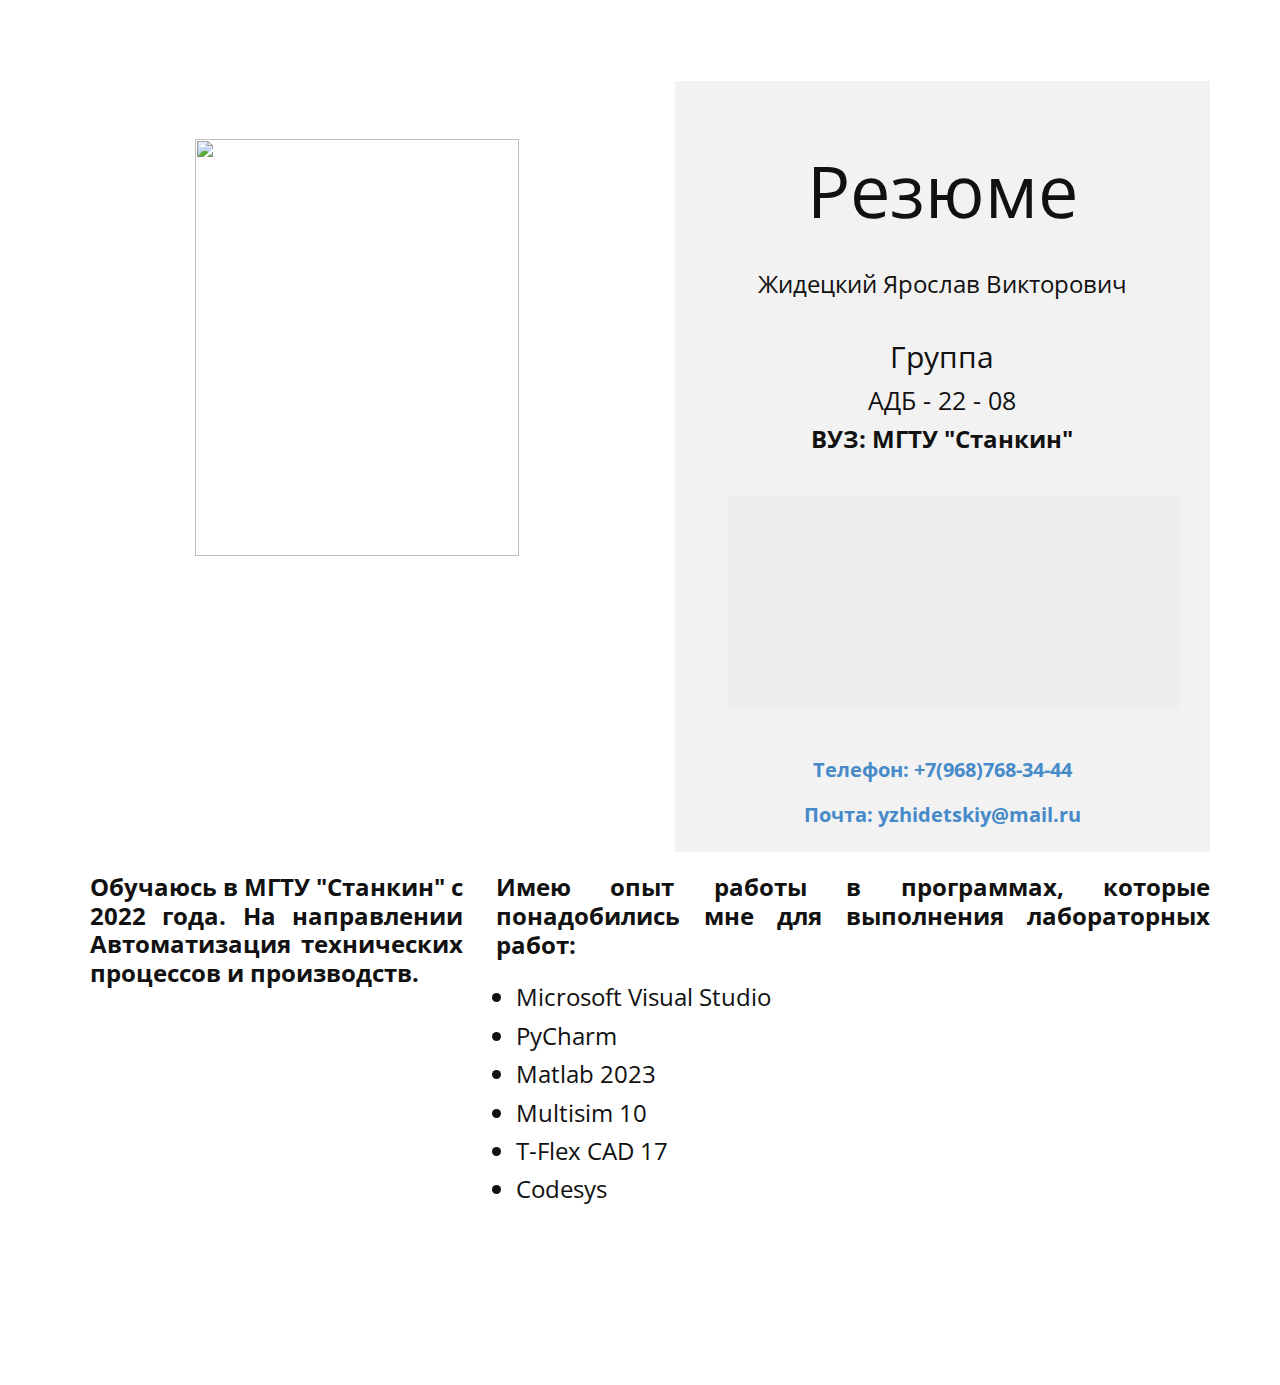
==== Главная.html @ a61671f0 "Add files via upload" ====
<!DOCTYPE html>
<html style="font-size: 16px;" lang="ru"><head>
    <meta name="viewport" content="width=device-width, initial-scale=1.0">
    <meta charset="utf-8">
    <meta name="keywords" content="Featured clients, Contact Us">
    <meta name="description" content="">
    <title>Главная</title>
    <link rel="stylesheet" href="nicepage.css" media="screen">
<link rel="stylesheet" href="Главная.css" media="screen">
    <script class="u-script" type="text/javascript" src="jquery-1.9.1.min.js" defer=""></script>
    <script class="u-script" type="text/javascript" src="nicepage.js" defer=""></script>
    <meta name="generator" content="Nicepage 6.7.6, nicepage.com">
    <link id="u-theme-google-font" rel="stylesheet" href="https://fonts.googleapis.com/css?family=Roboto:100,100i,300,300i,400,400i,500,500i,700,700i,900,900i|Open+Sans:300,300i,400,400i,500,500i,600,600i,700,700i,800,800i">
    <link id="u-page-google-font" rel="stylesheet" href="https://fonts.googleapis.com/css?family=Montserrat:100,100i,200,200i,300,300i,400,400i,500,500i,600,600i,700,700i,800,800i,900,900i">
    
    
    
    
    <script type="application/ld+json">{
		"@context": "http://schema.org",
		"@type": "Organization",
		"name": "Zhidetskiy_resume",
		"url": "/"
}</script>
    <meta name="theme-color" content="#478ac9">
    <meta property="og:title" content="Главная">
    <meta property="og:type" content="website">
    <link rel="canonical" href="/">
  <meta data-intl-tel-input-cdn-path="intlTelInput/"></head>
  <body data-path-to-root="./" data-include-products="false" class="u-body u-xl-mode" data-lang="ru"><header class="u-clearfix u-container-align-center u-header u-header" id="sec-6a40"><div class="u-clearfix u-sheet u-sheet-1"></div></header>
    <section class="u-align-center u-clearfix u-section-1" id="sec-52f0">
      <div class="u-clearfix u-sheet u-valign-middle u-sheet-1">
        <div class="data-layout-selected u-clearfix u-expanded-width u-gutter-30 u-layout-wrap u-layout-wrap-1">
          <div class="u-layout">
            <div class="u-layout-row">
              <div class="u-align-left u-container-style u-layout-cell u-right-cell u-size-31 u-white u-layout-cell-1">
                <div class="u-container-layout u-container-layout-1">
                  <img class="custom-expanded u-hover-feature u-image u-image-contain u-image-default u-image-1" data-image-width="1400" data-image-height="1800" src="images/photolab8400.jpg">
                </div>
              </div>
              <div class="u-align-center u-container-style u-grey-5 u-layout-cell u-shape-rectangle u-size-29 u-layout-cell-2">
                <div class="u-container-layout u-container-layout-2">
                  <h1 class="u-custom-font u-text u-text-font u-title u-text-1">Резюме</h1>
                  <h4 class="u-custom-font u-text u-text-font u-text-2">Жидецкий Ярослав Викторович </h4>
                  <h3 class="u-custom-font u-text u-text-font u-text-3">Группа</h3>
                  <p class="u-text u-text-4">АДБ - 22 - 08 </p>
                  <h5 class="u-custom-font u-text u-text-font u-text-5">ВУЗ: МГТУ "Станкин" </h5>
                  <div class="u-grey-light-2 u-map u-map-1">
                    <div class="embed-responsive">
                      <iframe class="embed-responsive-item" src="https://maps.google.com/maps?output=embed&amp;q=%D0%9C%D0%93%D0%A2%D0%A3%20%D0%A1%D1%82%D0%B0%D0%BD%D0%BA%D0%B8%D0%BD&amp;z=10&amp;t=m" data-map="[base64]"></iframe>
                    </div>
                  </div>
                  <p class="u-text u-text-6">
                    <a class="u-active-none u-border-0 u-btn u-button-link u-button-style u-hover-none u-none u-text-palette-1-base u-btn-1" href="tel:+7(968)768-34-44">Телефон: +7(968)768-34-44<br>
                    </a>
                  </p>
                  <p class="u-text u-text-7">
                    <a class="u-active-none u-border-none u-btn u-button-link u-button-style u-hover-none u-none u-text-palette-1-base u-btn-2" href="mailto:yzhidetskiy@mail.ru?subject=%D0%92%D0%BE%D0%BF%D1%80%D0%BE%D1%81">Почта: yzhidetskiy@mail.ru</a>
                  </p>
                </div>
              </div>
            </div>
          </div>
        </div>
      </div>
      
      
    </section>
    <section class="u-clearfix u-section-2" id="sec-c7d8">
      <div class="u-clearfix u-sheet u-sheet-1">
        <h5 class="u-align-justify u-custom-font u-text u-text-font u-text-1">Обучаюсь в МГТУ "Станкин" с 2022 года. На направлении Автоматизация технических процессов и производств.</h5>
        <h5 class="u-align-justify u-custom-font u-text u-text-font u-text-2">Имею опыт работы в программах, которые понадобились мне для выполнения лабораторных работ:</h5>
        <ul class="u-align-justify u-text u-text-3">
          <li>Microsoft Visual Studio</li>
          <li>PyCharm</li>
          <li>Matlab 2023</li>
          <li>Multisim 10</li>
          <li>T-Flex CAD 17 </li>
          <li>Codesys</li>
        </ul>
      </div>
      
      
    </section>
    

  
</body></html>
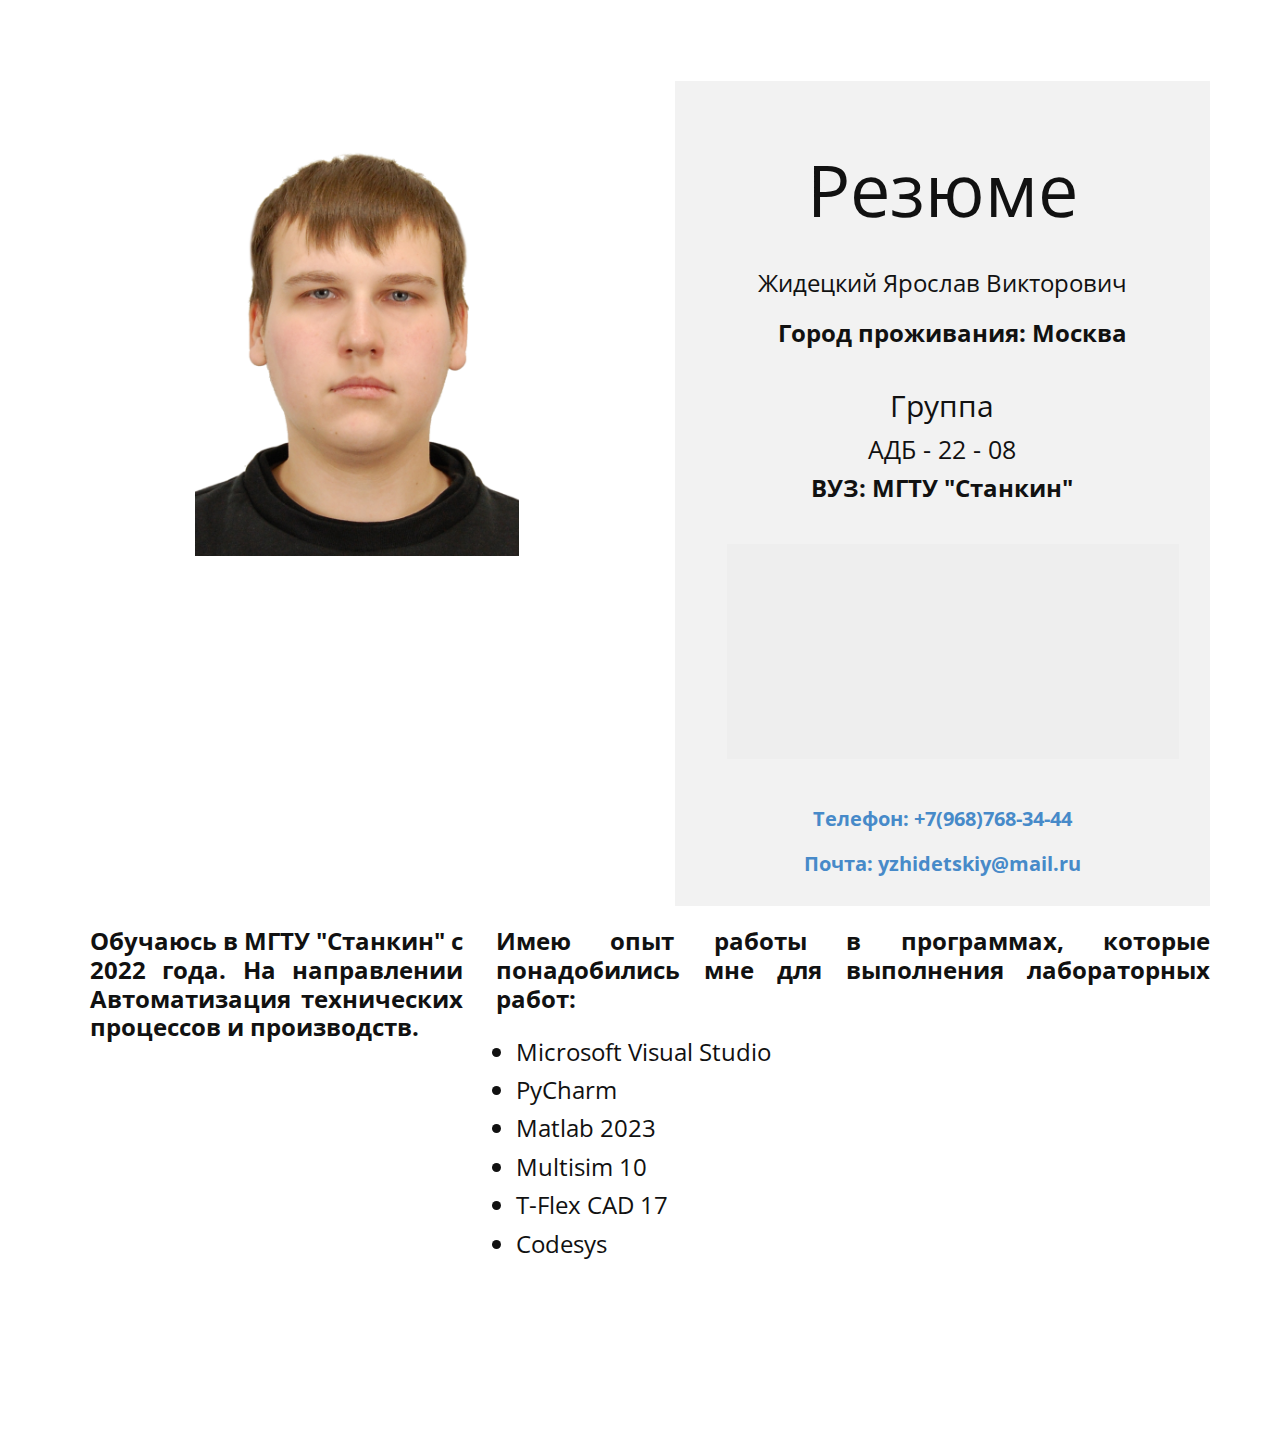
==== commit 2bc42b81: "Add files via upload" ====
--- a/Главная.html
+++ b/Главная.html
@@ -42,19 +42,20 @@
                 <div class="u-container-layout u-container-layout-2">
                   <h1 class="u-custom-font u-text u-text-font u-title u-text-1">Резюме</h1>
                   <h4 class="u-custom-font u-text u-text-font u-text-2">Жидецкий Ярослав Викторович </h4>
-                  <h3 class="u-custom-font u-text u-text-font u-text-3">Группа</h3>
-                  <p class="u-text u-text-4">АДБ - 22 - 08 </p>
-                  <h5 class="u-custom-font u-text u-text-font u-text-5">ВУЗ: МГТУ "Станкин" </h5>
+                  <h5 class="u-custom-font u-text u-text-font u-text-3">Город проживания: Москва </h5>
+                  <h3 class="u-custom-font u-text u-text-font u-text-4">Группа</h3>
+                  <p class="u-text u-text-5">АДБ - 22 - 08 </p>
+                  <h5 class="u-custom-font u-text u-text-font u-text-6">ВУЗ: МГТУ "Станкин" </h5>
                   <div class="u-grey-light-2 u-map u-map-1">
                     <div class="embed-responsive">
                       <iframe class="embed-responsive-item" src="https://maps.google.com/maps?output=embed&amp;q=%D0%9C%D0%93%D0%A2%D0%A3%20%D0%A1%D1%82%D0%B0%D0%BD%D0%BA%D0%B8%D0%BD&amp;z=10&amp;t=m" data-map="[base64]"></iframe>
                     </div>
                   </div>
-                  <p class="u-text u-text-6">
+                  <p class="u-text u-text-7">
                     <a class="u-active-none u-border-0 u-btn u-button-link u-button-style u-hover-none u-none u-text-palette-1-base u-btn-1" href="tel:+7(968)768-34-44">Телефон: +7(968)768-34-44<br>
                     </a>
                   </p>
-                  <p class="u-text u-text-7">
+                  <p class="u-text u-text-8">
                     <a class="u-active-none u-border-none u-btn u-button-link u-button-style u-hover-none u-none u-text-palette-1-base u-btn-2" href="mailto:yzhidetskiy@mail.ru?subject=%D0%92%D0%BE%D0%BF%D1%80%D0%BE%D1%81">Почта: yzhidetskiy@mail.ru</a>
                   </p>
                 </div>
@@ -83,6 +84,4 @@
       
     </section>
     
-
-  
 </body></html>--- a/Главная.css
+++ b/Главная.css
@@ -1,5 +1,5 @@
 .u-section-1 .u-sheet-1 {
-  min-height: 772px;
+  min-height: 826px;
 }
 
 .u-section-1 .u-layout-wrap-1 {
@@ -8,7 +8,7 @@
 }
 
 .u-section-1 .u-layout-cell-1 {
-  min-height: 798px;
+  min-height: 855px;
 }
 
 .u-section-1 .u-container-layout-1 {
@@ -27,7 +27,7 @@
 }
 
 .u-section-1 .u-layout-cell-2 {
-  min-height: 798px;
+  min-height: 855px;
   background-image: none;
 }
 
@@ -36,7 +36,7 @@
 }
 
 .u-section-1 .u-text-1 {
-  margin: 40px 31px 0;
+  margin: 39px 31px 0;
 }
 
 .u-section-1 .u-text-2 {
@@ -44,17 +44,22 @@
 }
 
 .u-section-1 .u-text-3 {
+  font-size: 1.5rem;
+  margin: 21px 20px 0 41px;
+}
+
+.u-section-1 .u-text-4 {
   width: 215px;
   margin: 40px auto 0;
 }
 
-.u-section-1 .u-text-4 {
+.u-section-1 .u-text-5 {
   font-size: 1.5625rem;
   width: 413px;
   margin: 5px auto 0;
 }
 
-.u-section-1 .u-text-5 {
+.u-section-1 .u-text-6 {
   font-size: 1.5rem;
   margin: 5px 30px 0;
 }
@@ -62,10 +67,10 @@
 .u-section-1 .u-map-1 {
   width: 452px;
   height: 215px;
-  margin: 41px 31px 0 auto;
-}
-
-.u-section-1 .u-text-6 {
+  margin: 41px auto 0 52px;
+}
+
+.u-section-1 .u-text-7 {
   font-weight: 700;
   line-height: 2;
   font-size: 1.25rem;
@@ -77,7 +82,7 @@
   padding: 0;
 }
 
-.u-section-1 .u-text-7 {
+.u-section-1 .u-text-8 {
   font-weight: 700;
   line-height: 2;
   font-size: 1.25rem;
@@ -96,11 +101,11 @@
   }
 
   .u-section-1 .u-layout-cell-1 {
-    min-height: 658px;
+    min-height: 705px;
   }
 
   .u-section-1 .u-layout-cell-2 {
-    min-height: 658px;
+    min-height: 705px;
   }
 
   .u-section-1 .u-text-1 {
@@ -113,14 +118,35 @@
     margin-right: 0;
   }
 
+  .u-section-1 .u-text-3 {
+    margin-right: 0;
+    margin-left: 0;
+  }
+
   .u-section-1 .u-text-5 {
+    margin-left: 13px;
+    margin-right: 13px;
+  }
+
+  .u-section-1 .u-text-6 {
     margin-left: 0;
     margin-right: 0;
   }
 
   .u-section-1 .u-map-1 {
     width: 439px;
-    margin-right: 0;
+    margin-left: 0;
+    margin-right: 0;
+  }
+
+  .u-section-1 .u-text-7 {
+    margin-left: 11px;
+    margin-right: 11px;
+  }
+
+  .u-section-1 .u-text-8 {
+    margin-left: 12px;
+    margin-right: 12px;
   }
 }
 
@@ -130,7 +156,7 @@
   }
 
   .u-section-1 .u-layout-cell-1 {
-    min-height: 504px;
+    min-height: 540px;
   }
 
   .u-section-1 .u-image-1 {
@@ -142,7 +168,9 @@
     min-height: 100px;
   }
 
-  .u-section-1 .u-text-4 {
+  .u-section-1 .u-text-5 {
+    margin-left: 0;
+    margin-right: 0;
     width: 333px;
   }
 
@@ -150,11 +178,15 @@
     width: 333px;
   }
 
-  .u-section-1 .u-text-6 {
+  .u-section-1 .u-text-7 {
+    margin-left: 0;
+    margin-right: 0;
     width: 333px;
   }
 
-  .u-section-1 .u-text-7 {
+  .u-section-1 .u-text-8 {
+    margin-left: 0;
+    margin-right: 0;
     width: 333px;
   }
 }
@@ -165,13 +197,32 @@
   }
 
   .u-section-1 .u-layout-cell-1 {
-    min-height: 732px;
+    min-height: 784px;
   }
 
   .u-section-1 .u-container-layout-1 {
     padding-left: 10px;
     padding-right: 10px;
   }
+
+  .u-section-1 .u-text-5 {
+    margin-left: auto;
+    margin-right: auto;
+  }
+
+  .u-section-1 .u-map-1 {
+    margin-right: auto;
+  }
+
+  .u-section-1 .u-text-7 {
+    margin-left: auto;
+    margin-right: auto;
+  }
+
+  .u-section-1 .u-text-8 {
+    margin-left: auto;
+    margin-right: auto;
+  }
 }
 
 @media (max-width: 575px) {
@@ -180,7 +231,22 @@
   }
 
   .u-section-1 .u-layout-cell-1 {
-    min-height: 461px;
+    min-height: 494px;
+  }
+
+  .u-section-1 .u-text-5 {
+    margin-left: 4px;
+    margin-right: 4px;
+  }
+
+  .u-section-1 .u-text-7 {
+    margin-left: 4px;
+    margin-right: 4px;
+  }
+
+  .u-section-1 .u-text-8 {
+    margin-left: 4px;
+    margin-right: 4px;
   }
 }
 
